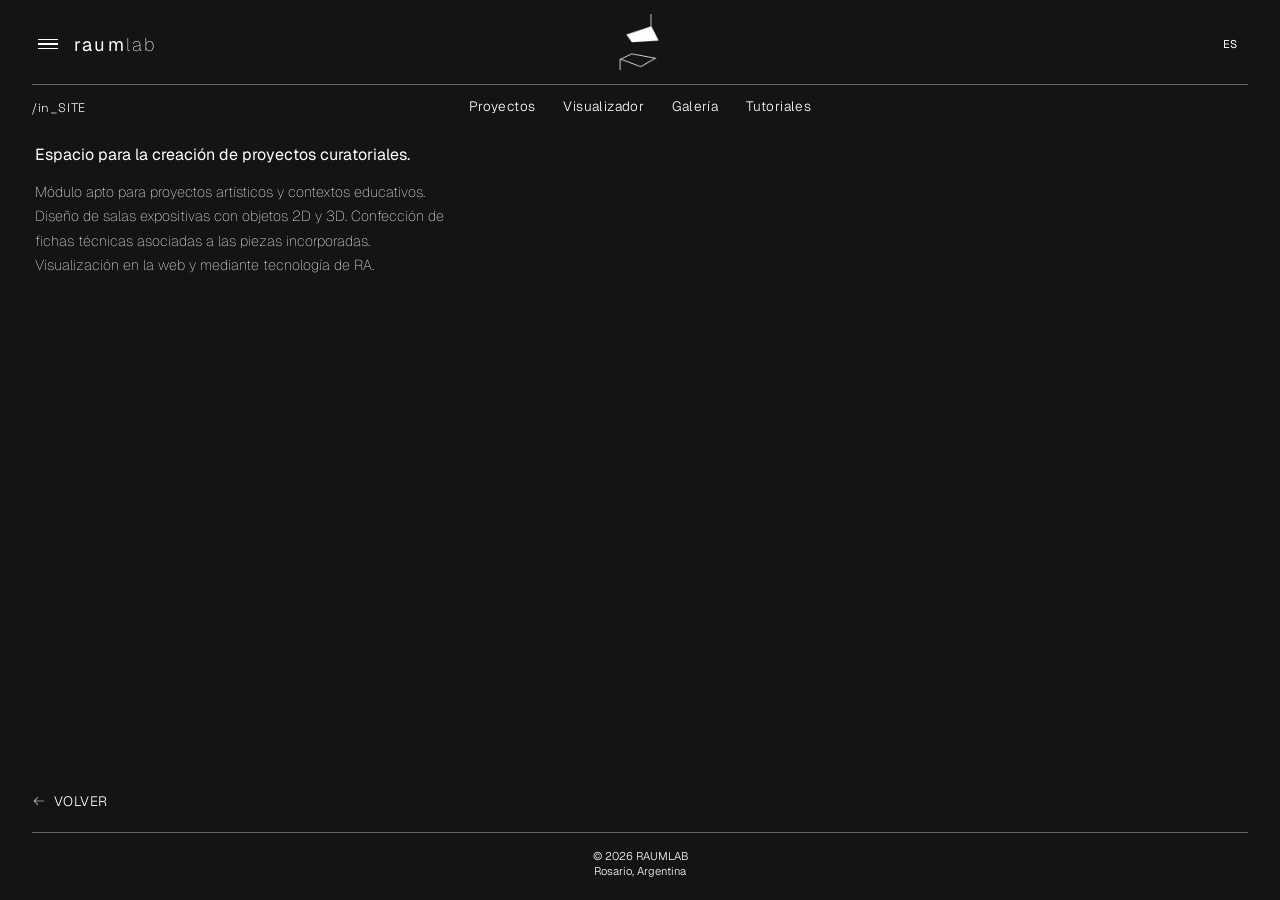
==== in_site/index.html @ bddf0087 "Logo en minúsculas, ícono centrado independiente del texto, y línea del menú lateral más fina - "rau" ====
<!DOCTYPE html>
<html lang="es">
<head>
    <meta charset="UTF-8">
    <meta name="viewport" content="width=device-width, initial-scale=1.0">
    <title>in_SITE — RaumLab</title>
    <meta name="description" content="Espacio para la creación de proyectos curatoriales: diseño de salas expositivas con objetos 2D y 3D, fichas técnicas de piezas y visualización web y en RA.">
    <link rel="canonical" href="https://raumlab.org/in_site/">
    <link rel="icon" type="image/png" href="../raumlab/favicon.png">

    <meta property="og:type" content="website">
    <meta property="og:site_name" content="RaumLab">
    <meta property="og:locale" content="es_AR">
    <meta property="og:url" content="https://raumlab.org/in_site/">
    <meta property="og:title" content="in_SITE — RaumLab">
    <meta property="og:description" content="Espacio para la creación de proyectos curatoriales: diseño de salas expositivas con objetos 2D y 3D, fichas técnicas de piezas y visualización web y en RA.">
    <meta property="og:image" content="https://raumlab.org/og-image.jpg">
    <meta property="og:image:width" content="1200">
    <meta property="og:image:height" content="630">

    <meta name="twitter:card" content="summary_large_image">
    <meta name="twitter:title" content="in_SITE — RaumLab">
    <meta name="twitter:description" content="Espacio para la creación de proyectos curatoriales: diseño de salas expositivas con objetos 2D y 3D, fichas técnicas de piezas y visualización web y en RA.">
    <meta name="twitter:image" content="https://raumlab.org/og-image.jpg">

    <script type="application/ld+json">
    {
      "@context": "https://schema.org",
      "@type": "BreadcrumbList",
      "itemListElement": [
        { "@type": "ListItem", "position": 1, "name": "RaumLab", "item": "https://raumlab.org/" },
        { "@type": "ListItem", "position": 2, "name": "in_SITE", "item": "https://raumlab.org/in_site/" }
      ]
    }
    </script>

    <link rel="preconnect" href="https://fonts.googleapis.com">
    <link rel="preconnect" href="https://fonts.gstatic.com" crossorigin>
    <link href="https://fonts.googleapis.com/css2?family=Geist:wght@100;300;400;500;700;800&family=Space+Grotesk:wght@300;400;500;700&display=swap" rel="stylesheet">
    <link rel="stylesheet" href="css/styles.css">
    <link rel="stylesheet" href="../raumlab/raumlab-chrome.css">
    <link rel="stylesheet" href="css/portada.css">
</head>
<body class="rc-body">

    <div class="rc-bg-layer" aria-hidden="true"></div>

    <div class="rc-header-stack">
        <header class="rc-topbar">
            <button class="rc-hamburger-btn" id="navToggle" type="button" aria-expanded="false" aria-controls="navPanel" aria-label="Abrir menú">
                <span class="rc-hamburger-icon" aria-hidden="true">
                    <span class="bar"></span>
                    <span class="bar"></span>
                    <span class="bar"></span>
                </span>
            </button>
            <a href="../raumlab/index.html" class="rc-topbar-logo">
                <span class="logo-raum">raum</span><span class="logo-lab">lab</span>
                </a>
                <a href="../raumlab/index.html" tabindex="-1" aria-hidden="true">
                <img src="../raumlab/favicontransparente.png" alt="" class="rc-topbar-logo-icon">
                </a>
            <button class="rc-lang-pill" type="button" title="Selector de idioma — próximamente EN / FR / PT">ES</button>
        </header>
        <div class="rc-header-rule"></div>
        <div class="rc-module-subheader">
            <p class="rc-breadcrumb">/in_SITE</p>
            <nav class="rc-subnav">
                <a href="editor.html">Proyectos</a>
                <a href="viewer.html">Visualizador</a>
                <a href="coleccion.html">Galería</a>
                <a href="instrucciones.html">Tutoriales</a>
            </nav>
        </div>
    </div>

    <div class="rc-nav-scrim" id="navScrim"></div>

    <nav class="rc-nav-panel" id="navPanel">
        <ul class="rc-nav-list rc-nav-modes">
            <li class="rc-nav-item"><a class="rc-nav-link" href="editor.html">Proyectos</a></li>
            <li class="rc-nav-item"><a class="rc-nav-link" href="viewer.html">Visualizador</a></li>
            <li class="rc-nav-item"><a class="rc-nav-link" href="coleccion.html">Galería</a></li>
            <li class="rc-nav-item"><a class="rc-nav-link" href="instrucciones.html">Tutoriales</a></li>
        </ul>
        <ul class="rc-nav-list">
            <li class="rc-nav-item has-sub open" id="recursosItem">
                <a class="rc-nav-link" href="../raumlab/index.html#recursos">Recursos</a>
                <ul class="rc-nav-sublist" id="recursosSub" style="max-height: 220px;">
                    <li><a href="../espacio_inm/index.html">espacio_INM</a></li>
                    <li><a href="index.html" class="active">in_SITE</a></li>
                    <li><a href="../mono_plano/index.html">trans_FORMA</a></li>
                </ul>
            </li>
            <li class="rc-nav-item"><a class="rc-nav-link" href="../raumlab/index.html#investigacion">Investigación</a></li>
            <li class="rc-nav-item"><a class="rc-nav-link" href="../raumlab/index.html#educacion">Educación</a></li>
            <li class="rc-nav-item"><a class="rc-nav-link" href="../raumlab/index.html#contacto">Contacto</a></li>
        </ul>
    </nav>

    <main class="rc-intro-screen">
        <p class="rc-intro-lede">Espacio para la creación de proyectos curatoriales.</p>
        <p class="rc-intro-detail">Módulo apto para proyectos artísticos y contextos educativos. Diseño de salas expositivas con objetos 2D y 3D. Confección de fichas técnicas asociadas a las piezas incorporadas. Visualización en la web y mediante tecnología de RA.</p>

        <a href="../raumlab/index.html" class="rc-back-link">
            <img src="../raumlab/flecha_derecha_ui.png" alt="" class="back-arrow-img">
            VOLVER
        </a>
    </main>

    <footer class="rc-footer">
        <div class="rc-footer-rule"></div>
        <p class="rc-footer-copyright">© 2026 RAUMLAB<br>Rosario, Argentina</p>
    </footer>

    <script src="../raumlab/raumlab-chrome.js"></script>
</body>
</html>
---- in_site/css/styles.css ----
/* ==========================================================================
   in_SITE - NÚCLEO GLOBAL Y VARIABLES DE IDENTIDAD
   ========================================================================== */

/* 1. Reseteo Arquitectónico Universal */
* {
    box-sizing: border-box;
    margin: 0;
    padding: 0;
}

/* 2. El ADN de Color de in_site (Variables Globales) */
:root {
    --color-oliva: #A5A58D;
    --color-oscuro: #4A4A40;
    --color-borde: #E5E5DB;
    --color-fondo-sala: #FAFAFA;
    --blanco-puro: #ffffff;
}

/* 3. Comportamiento Base del Lienzo */
html, body {
    width: 100%;
    height: 100%;
    background-color: var(--blanco-puro);
    color: var(--color-oscuro);
    font-family: 'Helvetica', Arial, sans-serif;
    
    /* Suavizado de fuentes para renderizado de alta fidelidad */
    -webkit-font-smoothing: antialiased;
    -moz-osx-font-smoothing: grayscale;
    text-rendering: optimizeLegibility;
}

/* 4. Neutralización de Enlaces e Hipervínculos */
a {
    color: inherit;
    text-decoration: none;
    transition: color 0.3s ease;
}

/* 5. Sanitización de Formularios (Chau estilos nativos de Windows/Mac) */
input, select, button, textarea {
    font-family: inherit;
    font-size: inherit;
    color: inherit;
    background: transparent;
    border: none;
    outline: none;
}

/* Evitamos distorsiones en elementos gráficos nativos */
img, svg {
    display: inline-block;
    vertical-align: middle;
}

/* Utilidad global para ocultar/mostrar por JS */
.hidden {
    display: none !important;
}

/* Texto solo para lectores de pantalla (botones que quedan solo con ícono) */
.visually-hidden {
    position: absolute;
    width: 1px;
    height: 1px;
    padding: 0;
    margin: -1px;
    overflow: hidden;
    clip: rect(0, 0, 0, 0);
    white-space: nowrap;
    border: 0;
}
---- raumlab/raumlab-chrome.css ----
/* ==========================================================================
   RAUMLAB-CHROME — header, panel de navegación y footer compartidos por
   TODOS los módulos de RaumLab (in_SITE, trans_FORMA, espacio_INM).

   ÚNICO archivo real — no hay una copia por módulo. Antes cada módulo tenía
   su propia copia de este archivo ("sin build step, no hay forma de
   compartir un solo archivo real" fue la decisión original), y terminaron
   desincronizándose sin que nadie lo notara hasta compararlos lado a lado:
   font-weight/color faltante en el body de dos de los tres (letra más
   fina/gruesa entre módulos), el mecanismo de "Volver al Inicio" de
   in_SITE quedado atrás. Vive acá (en raumlab/, el ancestro común de los
   tres) precisamente para que eso deje de poder pasar — no hace falta build
   step para que tres carpetas hermanas referencien un mismo archivo por
   ruta relativa, que es todo lo que esto necesitaba en realidad.

   Si algo necesita ser distinto en un módulo puntual, ese módulo lo
   sobreescribe en SU PROPIO CSS (cargado después de este) — no se vuelve a
   bifurcar este archivo.
   ========================================================================== */

:root {
    --bg-navy: #141414;
    --surface-border: rgba(255, 255, 255, 0.09);
    --border-fine: rgba(242, 239, 233, 0.3);
    --text-color: #ffffff;
    --font-geist: 'Geist', -apple-system, BlinkMacSystemFont, sans-serif;
    --font-space: 'Space Grotesk', sans-serif;
    --header-h: 118px;
    --footer-h: 72px;
}

html {
    background-color: var(--bg-navy);
}

body.rc-body {
    color: var(--text-color);
    font-family: var(--font-geist);
    font-weight: 300;
    min-height: 100vh;
    background-color: var(--bg-navy);
    position: relative;
}

/* CAPA DE FONDO — antes tenía fondo.jpg (16MB); gris oscuro liso, mismo
   color que usa raumlab/style.css para el hub. */
.rc-bg-layer {
    position: fixed;
    inset: 0;
    z-index: 0;
    background-color: var(--bg-navy);
}

/* CONTENEDOR FIJO (BARRA SUPERIOR) */
.rc-header-stack {
    position: fixed;
    top: 0;
    left: 0;
    right: 0;
    z-index: 300;
}

/* position:relative como referencia para el ícono centrado (position:
   absolute, independiente del flujo flex de hamburguesa/texto/idioma). */
.rc-topbar {
    position: relative;
    display: flex;
    align-items: center;
    padding: 14px 32px 10px;
    /* El ícono (56px, centrado con position:absolute) necesita más alto
       del que le da el contenido de la fila (hamburguesa/texto/idioma,
       ~23px) — min-height asegura que entre completo sin sobresalir. */
    min-height: 84px;
}

.rc-hamburger-btn {
    background: none;
    border: none;
    cursor: pointer;
    padding: 6px;
    line-height: 1;
}

.rc-hamburger-icon {
    display: flex;
    flex-direction: column;
    gap: 3px;
}

.rc-hamburger-icon .bar {
    display: block;
    width: 20px;
    height: 1.5px;
    background: var(--text-color);
}

.rc-topbar-logo {
    margin-left: 10px;
    font-family: var(--font-geist);
    font-size: 1.15rem;
    letter-spacing: 0.12em;
    text-decoration: none;
    color: var(--text-color);
}

.rc-topbar-logo .logo-raum { font-weight: 400; }
.rc-topbar-logo .logo-lab { font-weight: 100; }

/* Ícono centrado en la barra, independiente de hamburguesa/texto/idioma —
   por eso position:absolute en vez de vivir en el flujo flex. */
.rc-topbar-logo-icon {
    position: absolute;
    left: 50%;
    top: 50%;
    transform: translate(-50%, -50%);
    height: 56px;
    width: auto;
    display: block;
}

/* Empuja el selector de idioma al extremo derecho — hamburguesa y texto
   quedan juntos a la izquierda, sin depender de justify-content:
   space-between (que los separaría según el ancho de cada uno). */
.rc-lang-pill {
    margin-left: auto;
}

.rc-header-rule {
    height: 0.5px;
    margin: 0 32px;
    /* Semiopaca en vez de blanco sólido: en celular, un 0.5px 100% opaco
       puede redondear a un píxel entero según la densidad de pantalla y
       leerse mucho más grueso que en escritorio — bajar la opacidad
       mantiene la línea fina sin depender de esa rendericación. */
    background: rgba(255, 255, 255, 0.35);
}

.rc-lang-pill {
    font-family: var(--font-geist);
    font-size: 0.7rem;
    letter-spacing: 0.06em;
    color: var(--text-color);
    background: transparent;
    border: none;
    padding: 5px 10px;
    cursor: default;
}

/* PANEL DE NAVEGACIÓN (toggle) */
.rc-nav-panel {
    position: fixed;
    top: 0;
    left: 0;
    bottom: 0;
    width: 320px;
    z-index: 250;
    background: rgba(10, 10, 10, 0.92);
    backdrop-filter: blur(10px);
    padding: calc(var(--header-h) + 30px) 32px 40px;
    transform: translateX(-100%);
    transition: transform 0.3s ease;
    overflow-y: auto;
}

.rc-nav-panel.open {
    transform: translateX(0);
}

.rc-nav-list {
    list-style: none;
    font-family: var(--font-space);
    display: flex;
    flex-direction: column;
    gap: 22px;
    margin: 0;
    padding: 0;
}

.rc-nav-link {
    display: inline-block;
    background: none;
    border: none;
    color: var(--text-color);
    font-size: 0.95rem;
    font-weight: 400;
    letter-spacing: 0.05em;
    text-decoration: none;
    cursor: pointer;
    padding: 0;
    font-family: inherit;
}

.rc-nav-link:hover,
.rc-nav-link:focus-visible { font-weight: 700; }

.rc-nav-link.active {
    font-weight: 700;
    color: #ffffff;
}

.rc-nav-link[aria-disabled="true"] {
    cursor: default;
    opacity: 0.45;
}
.rc-nav-link[aria-disabled="true"]:hover { font-weight: 400; }

.rc-nav-sublist {
    list-style: none;
    max-height: 0;
    overflow: hidden;
    transition: max-height 0.25s ease;
    padding-left: 16px;
    display: flex;
    flex-direction: column;
    gap: 12px;
}

/* El espacio antes del primer ítem va en el hijo, no en el propio <ul>:
   con box-sizing:border-box, un padding/margin puesto directo en el
   elemento que se colapsa (max-height:0) no se recorta — el padding
   empuja el alto mínimo del propio elemento por encima de max-height, y
   el margin (probado antes) queda afuera de lo que overflow:hidden
   recorta. Puesto en el <li>, en cambio, sí queda contenido dentro del
   área que el <ul> recorta al colapsar. Mismo fix que raumlab/style.css. */
.rc-nav-sublist li:first-child {
    margin-top: 12px;
}

.rc-nav-item.has-sub.open .rc-nav-sublist {
    max-height: 220px;
}

.rc-nav-sublist a {
    color: var(--text-color);
    text-decoration: none;
    font-size: 0.85rem;
    font-weight: 300;
    letter-spacing: 0.03em;
}

.rc-nav-sublist a:hover,
.rc-nav-sublist a:focus-visible { font-weight: 700; }

.rc-nav-sublist a.active {
    font-weight: 700;
    color: #ffffff;
}

.rc-nav-scrim {
    position: fixed;
    inset: 0;
    z-index: 240;
    background: rgba(0, 0, 0, 0.35);
    backdrop-filter: blur(4px);
    opacity: 0;
    pointer-events: none;
    transition: opacity 0.3s ease;
}

.rc-nav-scrim.open {
    opacity: 1;
    pointer-events: auto;
}

/* CONTENIDO PRINCIPAL — solo lo usan las páginas de in_SITE que scrollean
   normalmente (portada, sin layout fijo de 3 columnas). trans_FORMA y
   espacio_INM no lo necesitan (su contenido va directo en #app-main). */
.rc-main {
    position: relative;
    z-index: 2;
    max-width: 1180px;
    margin: 0 auto;
    padding: calc(var(--header-h) + 40px) 32px calc(var(--footer-h) + 40px);
}

/* PANTALLA DE INTRODUCCIÓN — texto de presentación del módulo, mismo en
   los tres (in_SITE, trans_FORMA, espacio_INM), tal cual aparece en su card
   de la landing: lede (regular) + detalle (fino), misma distinción de peso
   que .card-lede/.card-detail en raumlab/style.css. Vive acá porque la
   comparten los tres, no solo in_SITE (que antes la tenía en su propio
   portada.css, fusionada en un solo párrafo de un solo peso).

   .rc-intro-screen es el contenedor de esta pantalla en in_SITE — a
   propósito NO usa .rc-main (que tiene max-width:1180px + margin:0 auto,
   o sea se centra en pantallas anchas): acá el margen izquierdo tiene que
   medirse desde el borde real de la ventana, igual que en espacio_INM y
   trans_FORMA (que no tienen ningún centrado), no desde una caja centrada. */
.rc-intro-screen {
    position: relative;
    z-index: 2;
    padding: calc(var(--header-h) + 24px) 32px calc(var(--footer-h) + 40px) 35px;
}

.rc-intro-lede {
    max-width: 420px;
    font-family: var(--font-geist);
    font-size: 1rem;
    font-weight: 400;
    line-height: 1.6;
    color: var(--text-color);
    margin: 0 0 12px;
}

.rc-intro-detail {
    max-width: 420px;
    font-family: var(--font-geist);
    font-size: 0.9rem;
    font-weight: 100;
    line-height: 1.7;
    color: var(--text-color);
    margin: 0;
}

/* MIGA DE PAN + SUBNAV DEL MÓDULO — variante "suelta", para dentro de
   .rc-main (scrollea con la página). La variante fija para layouts de 3
   columnas es .rc-module-subheader más abajo, que sobreescribe estas mismas
   clases anidándolas. */
.rc-breadcrumb {
    font-family: var(--font-space);
    font-size: 0.78rem;
    font-weight: 300;
    letter-spacing: 0.05em;
    color: var(--text-color);
    margin-bottom: 18px;
}

.rc-subnav {
    display: flex;
    flex-wrap: wrap;
    gap: 32px;
    margin-bottom: 48px;
    padding-bottom: 14px;
    border-bottom: 1px solid var(--surface-border);
}

/* a: navegación real entre páginas (in_SITE). button: cambio de modo
   dentro de una sola página (trans_FORMA, espacio_INM). */
.rc-subnav a,
.rc-subnav button {
    font-family: var(--font-geist);
    font-size: 0.85rem;
    font-weight: 300;
    letter-spacing: 0.03em;
    color: var(--text-color);
    text-decoration: none;
    background: none;
    border: none;
    padding-bottom: 14px;
    margin: 0 0 -15px;
    white-space: nowrap;
    cursor: pointer;
    border-bottom: 2px solid transparent;
    transition: font-weight 0.2s ease, border-color 0.2s ease;
}

.rc-subnav a:hover,
.rc-subnav button:not(:disabled):hover {
    font-weight: 500;
}

.rc-subnav a.active,
.rc-subnav button.active {
    border-bottom-color: var(--text-color);
    font-weight: 500;
}

.rc-subnav button:disabled {
    cursor: default;
    opacity: 0.4;
}

/* Variante compacta del breadcrumb+subnav para páginas con layout fijo de
   3 columnas (editor, visualizador, colección, trans_FORMA, espacio_INM) —
   va dentro del header fijo en vez de scrollear con el contenido. Grid de
   3 columnas simétricas para que el subnav quede centrado en la página,
   con el breadcrumb pegado a la izquierda sin correrlo. */
.rc-module-subheader {
    display: grid;
    grid-template-columns: 1fr auto 1fr;
    align-items: center;
    padding: 12px 32px 14px;
}

.rc-module-subheader .rc-breadcrumb {
    grid-column: 1;
    justify-self: start;
    margin-bottom: 0;
}

.rc-module-subheader .rc-subnav {
    grid-column: 2;
    justify-self: center;
    margin-bottom: 0;
    padding-bottom: 0;
    border-bottom: none;
    gap: 28px;
    flex-wrap: nowrap;
}

.rc-module-subheader .rc-subnav a,
.rc-module-subheader .rc-subnav button {
    padding-bottom: 2px;
    margin: 0;
    white-space: nowrap;
}

/* ENLACE DE RETORNO AL HUB — fijo, siempre visible sobre cualquier
   pantalla del módulo (no vive dentro del contenido que se reemplaza),
   igual posición exacta en TODOS los módulos de RaumLab. */
.rc-back-link {
    position: fixed;
    left: 32px;
    bottom: calc(var(--footer-h) + 18px);
    z-index: 260;
    display: inline-flex;
    align-items: center;
    gap: 8px;
    background: none;
    border: none;
    padding: 0;
    color: var(--text-color);
    text-decoration: none;
    cursor: pointer;
    font-family: var(--font-geist);
    font-weight: 300;
    font-size: 0.85rem;
    letter-spacing: 0.03em;
}

.rc-back-link .back-arrow-img {
    display: block;
    width: 14px;
    height: 14px;
    transform: rotate(-90deg);
    transition: transform 0.15s ease;
}

.rc-back-link:hover,
.rc-back-link:focus-visible {
    font-weight: 700;
}
.rc-back-link:hover .back-arrow-img {
    transform: rotate(-90deg) scale(1.2);
}

/* FOOTER — fijo al borde inferior real de la ventana. Sin scroll de página
   en ningún módulo (ver la regla propia de cada uno), así que esto es
   literalmente siempre lo último visible, en el mismo lugar. */
.rc-footer {
    position: fixed;
    left: 0;
    right: 0;
    bottom: 0;
    z-index: 300;
    padding: 0 0 20px;
    text-align: center;
}

.rc-footer-rule {
    height: 0.5px;
    margin: 0 32px 16px;
    background: rgba(255, 255, 255, 0.35);
}

.rc-footer-copyright {
    margin: 0;
    font-size: 0.7rem;
    color: var(--text-color);
    font-family: var(--font-geist);
    line-height: 1.4;
}

/* Enlaces de modo del módulo dentro del panel de navegación — solo existen
   para celular, donde reemplazan a la fila fija .rc-module-subheader (no
   entra en un ancho angosto). En escritorio esos mismos enlaces ya están
   en el header. */
.rc-nav-modes {
    display: none;
}

@media (max-width: 768px) {
    :root {
        --header-h: 110px;
        --footer-h: 46px;
        --mobile-bottom-reserve: calc(var(--footer-h) + 50px);
    }

    /* Header/footer son transparentes por diseño en escritorio (el
       contenido nunca llega hasta ahí). En celular el contenido SÍ
       scrollea por debajo de ambos — vidrio esmerilado (mismo tinte que
       --bg-navy, con transparencia + blur) en vez de opaco liso: separa
       el contenido sin perder la sensación de capa flotante. rgba(20,20,20)
       son los componentes de --bg-navy (#141414). */
    .rc-header-stack {
        background-color: rgba(20, 20, 20, 0.82);
        backdrop-filter: blur(14px);
        -webkit-backdrop-filter: blur(14px);
    }

    .rc-footer {
        background-color: rgba(20, 20, 20, 0.82);
        backdrop-filter: blur(14px);
        -webkit-backdrop-filter: blur(14px);
        padding: 0 0 10px;
    }

    .rc-footer-rule {
        margin: 0 32px 8px;
    }

    .rc-footer-copyright {
        font-size: 0.6rem;
    }

    /* En celular no entra el grid de 3 columnas de escritorio (breadcrumb +
       subnav + espaciador) — pasa a ser una fila de pestañas horizontal,
       centrada, en el mismo lugar (bajo el header fijo) en vez de existir
       solo adentro del panel hamburguesa. El breadcrumb se oculta porque
       compite por el mismo ancho angosto y la identidad del módulo ya es
       implícita en pantalla. */
    .rc-module-subheader {
        display: block;
        padding: 0;
    }

    .rc-module-subheader .rc-breadcrumb {
        display: none;
    }

    .rc-module-subheader .rc-subnav {
        display: flex;
        flex-wrap: nowrap;
        justify-content: center;
        overflow-x: auto;
        -webkit-overflow-scrolling: touch;
        scrollbar-width: none;
        gap: 20px;
        margin: 0;
        padding: 10px 20px 12px;
        border-bottom: 1px solid var(--surface-border);
    }

    .rc-module-subheader .rc-subnav::-webkit-scrollbar {
        display: none;
    }

    /* La lista de modos duplicada dentro del panel hamburguesa ya no hace
       falta: los mismos modos ahora viven en la fila de pestañas de arriba
       (.rc-module-subheader), fija y siempre visible. Dejarla también acá
       era redundante y confuso — el panel hamburguesa en celular queda
       solo para Recursos/Investigación/Educación/etc. */
    .rc-nav-modes {
        display: none;
    }

    .rc-main { padding: calc(var(--header-h) + 24px) 20px var(--mobile-bottom-reserve); }
    .rc-intro-screen { padding: calc(var(--header-h) + 20px) 20px var(--mobile-bottom-reserve) 35px; }
    .rc-nav-panel { width: 100%; }
    .rc-back-link { left: 20px; }
}
---- in_site/css/portada.css ----
/* Estilos específicos de la portada de in_SITE (index.html).
   .rc-intro (el párrafo de presentación) se mudó a raumlab-chrome.css: ahora
   la comparten también trans_FORMA y espacio_INM, no es exclusiva de acá. */
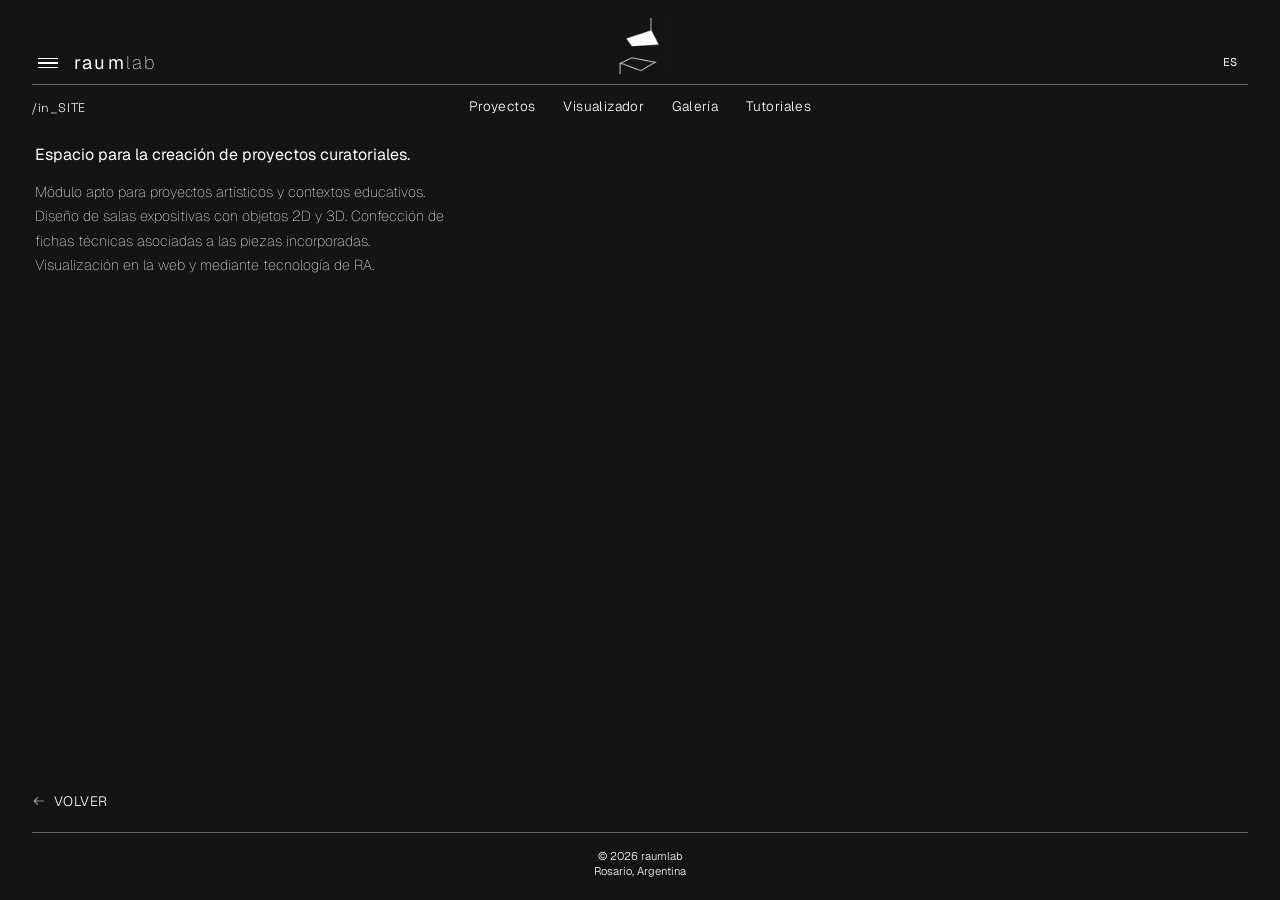
==== commit 639a430f: "Footer en minúsculas, y RA+pantalla completa fusionados en espacio_INM - Footer "© 2026 RAUMLAB" -> " ====
--- a/in_site/index.html
+++ b/in_site/index.html
@@ -110,7 +110,7 @@
 
     <footer class="rc-footer">
         <div class="rc-footer-rule"></div>
-        <p class="rc-footer-copyright">© 2026 RAUMLAB<br>Rosario, Argentina</p>
+        <p class="rc-footer-copyright">© 2026 raumlab<br>Rosario, Argentina</p>
     </footer>
 
     <script src="../raumlab/raumlab-chrome.js"></script>
--- a/raumlab/raumlab-chrome.css
+++ b/raumlab/raumlab-chrome.css
@@ -65,7 +65,7 @@
 .rc-topbar {
     position: relative;
     display: flex;
-    align-items: center;
+    align-items: flex-end;
     padding: 14px 32px 10px;
     /* El ícono (56px, centrado con position:absolute) necesita más alto
        del que le da el contenido de la fila (hamburguesa/texto/idioma,
@@ -106,13 +106,16 @@
 .rc-topbar-logo .logo-raum { font-weight: 400; }
 .rc-topbar-logo .logo-lab { font-weight: 100; }
 
-/* Ícono centrado en la barra, independiente de hamburguesa/texto/idioma —
-   por eso position:absolute en vez de vivir en el flujo flex. */
+/* Ícono centrado horizontalmente en la barra (independiente de
+   hamburguesa/texto/idioma, por eso position:absolute), alineado por abajo
+   con esos tres — mismo bottom que el padding-bottom de .rc-topbar, para
+   que su borde inferior coincida con el de ellos en vez de quedar
+   centrado. */
 .rc-topbar-logo-icon {
     position: absolute;
     left: 50%;
-    top: 50%;
-    transform: translate(-50%, -50%);
+    bottom: 10px;
+    transform: translateX(-50%);
     height: 56px;
     width: auto;
     display: block;
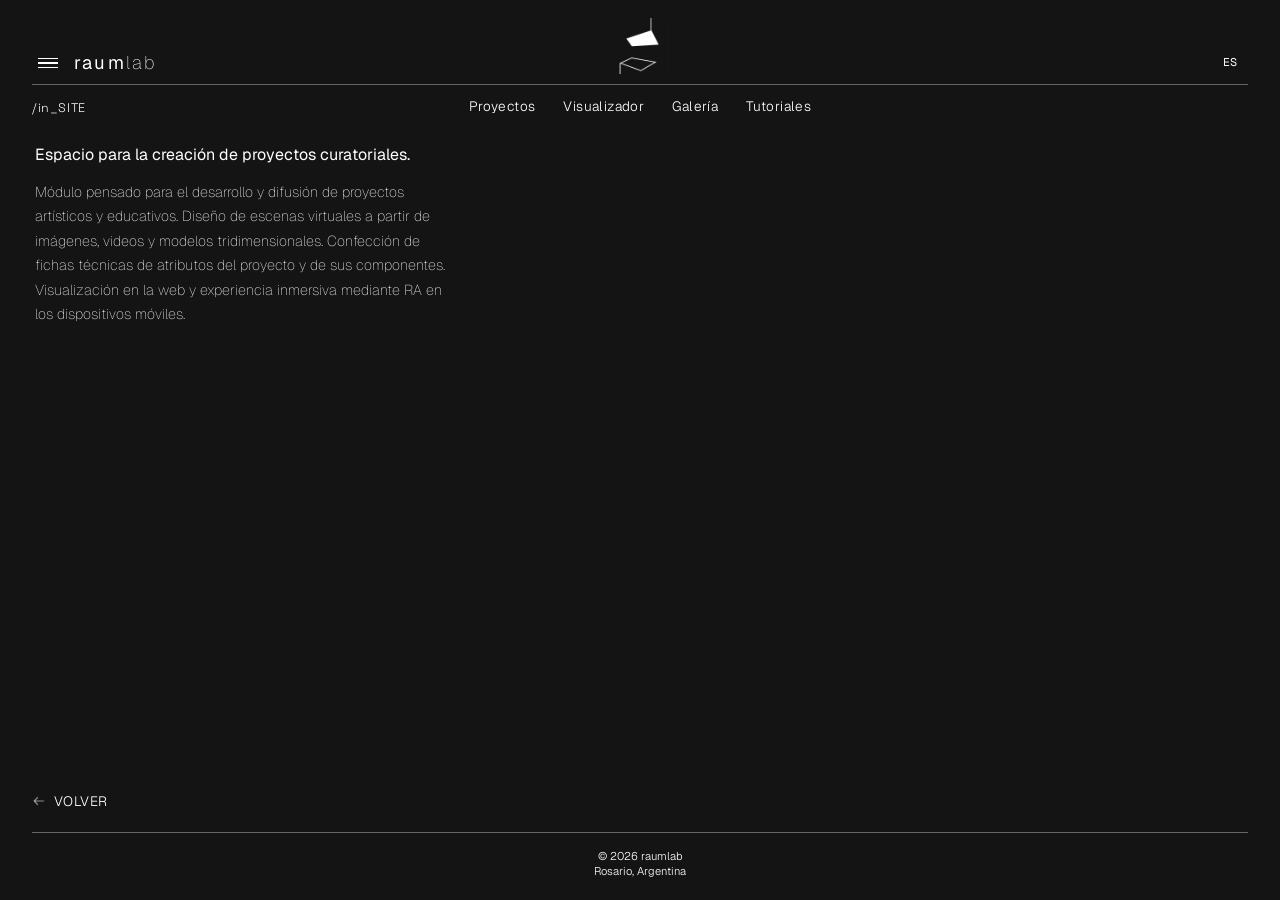
==== commit ba8760e8: "Agrega sección Educación/Soporte, vista Contacto y corrige espaciado mobile - Nuevos textos de RaumL" ====
--- a/in_site/index.html
+++ b/in_site/index.html
@@ -90,6 +90,7 @@
                     <li><a href="../espacio_inm/index.html">espacio_INM</a></li>
                     <li><a href="index.html" class="active">in_SITE</a></li>
                     <li><a href="../mono_plano/index.html">trans_FORMA</a></li>
+                    <li><span aria-disabled="true" aria-label="estereo_GRAF — todavía no disponible">estereo_GRAF</span></li>
                 </ul>
             </li>
             <li class="rc-nav-item"><a class="rc-nav-link" href="../raumlab/index.html#investigacion">Investigación</a></li>
@@ -100,7 +101,7 @@
 
     <main class="rc-intro-screen">
         <p class="rc-intro-lede">Espacio para la creación de proyectos curatoriales.</p>
-        <p class="rc-intro-detail">Módulo apto para proyectos artísticos y contextos educativos. Diseño de salas expositivas con objetos 2D y 3D. Confección de fichas técnicas asociadas a las piezas incorporadas. Visualización en la web y mediante tecnología de RA.</p>
+        <p class="rc-intro-detail">Módulo pensado para el desarrollo y difusión de proyectos artísticos y educativos. Diseño de escenas virtuales a partir de imágenes, videos y modelos tridimensionales. Confección de fichas técnicas de atributos del proyecto y de sus componentes. Visualización en la web y experiencia inmersiva mediante RA en los dispositivos móviles.</p>
 
         <a href="../raumlab/index.html" class="rc-back-link">
             <img src="../raumlab/flecha_derecha_ui.png" alt="" class="back-arrow-img">
--- a/raumlab/raumlab-chrome.css
+++ b/raumlab/raumlab-chrome.css
@@ -249,6 +249,15 @@
     color: #ffffff;
 }
 
+/* estereo_GRAF en el submenú de Recursos — mismo criterio que
+   raumlab/style.css (.nav-sublist span[aria-disabled="true"]), acá
+   porque el resto de los módulos comparte este chrome en vez del suyo
+   propio. */
+.rc-nav-sublist span[aria-disabled="true"] {
+    opacity: 0.45;
+    cursor: default;
+}
+
 .rc-nav-scrim {
     position: fixed;
     inset: 0;
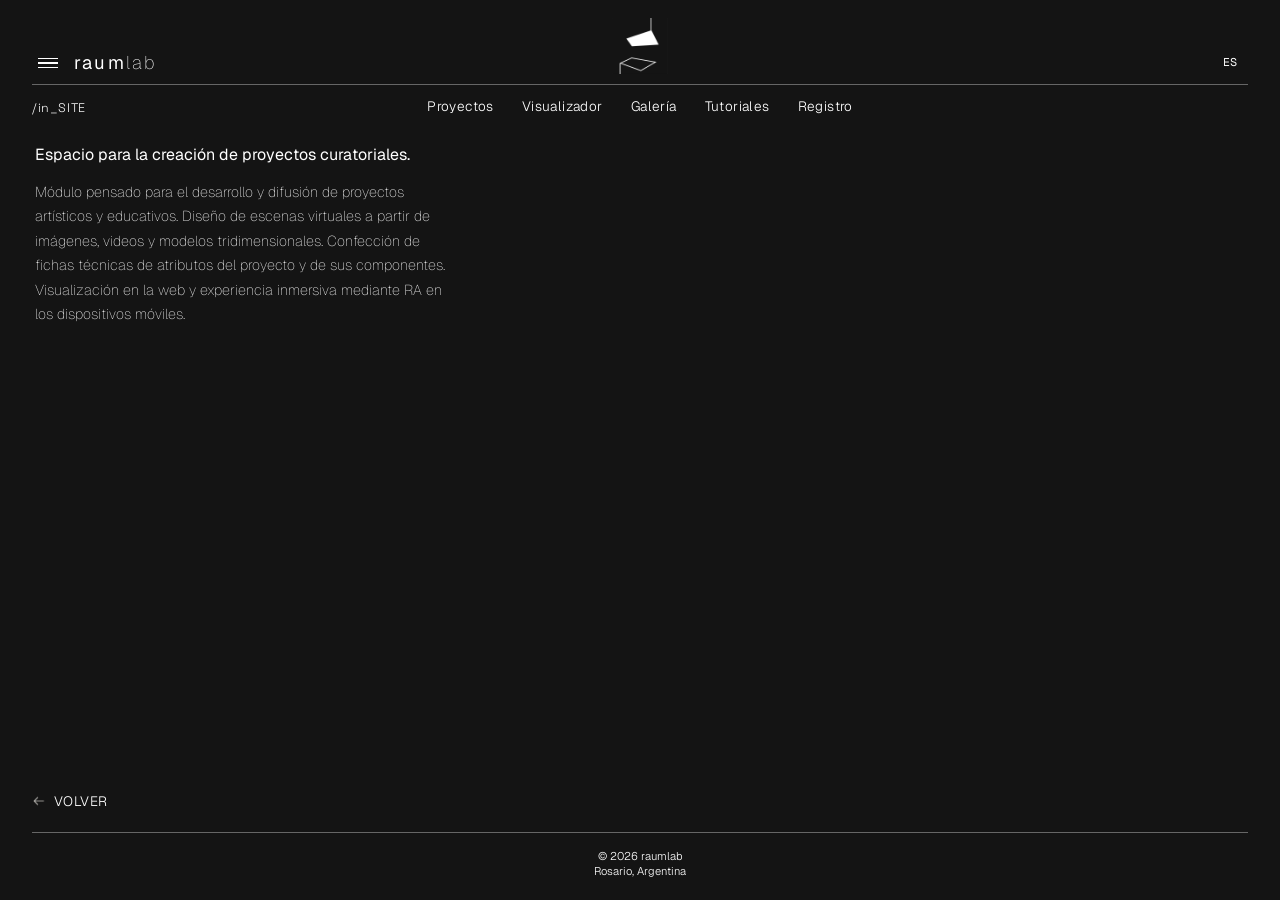
==== commit 7803a5ef: "in_SITE: agrega pestaña Registro (documentación exportable de proyectos) Nueva pestaña "Registro" pa" ====
--- a/in_site/index.html
+++ b/in_site/index.html
@@ -70,6 +70,7 @@
                 <a href="viewer.html">Visualizador</a>
                 <a href="coleccion.html">Galería</a>
                 <a href="instrucciones.html">Tutoriales</a>
+                <a href="registro.html">Registro</a>
             </nav>
         </div>
     </div>
@@ -82,6 +83,7 @@
             <li class="rc-nav-item"><a class="rc-nav-link" href="viewer.html">Visualizador</a></li>
             <li class="rc-nav-item"><a class="rc-nav-link" href="coleccion.html">Galería</a></li>
             <li class="rc-nav-item"><a class="rc-nav-link" href="instrucciones.html">Tutoriales</a></li>
+            <li class="rc-nav-item"><a class="rc-nav-link" href="registro.html">Registro</a></li>
         </ul>
         <ul class="rc-nav-list">
             <li class="rc-nav-item has-sub open" id="recursosItem">
@@ -115,5 +117,6 @@
     </footer>
 
     <script src="../raumlab/raumlab-chrome.js"></script>
+
 </body>
 </html>
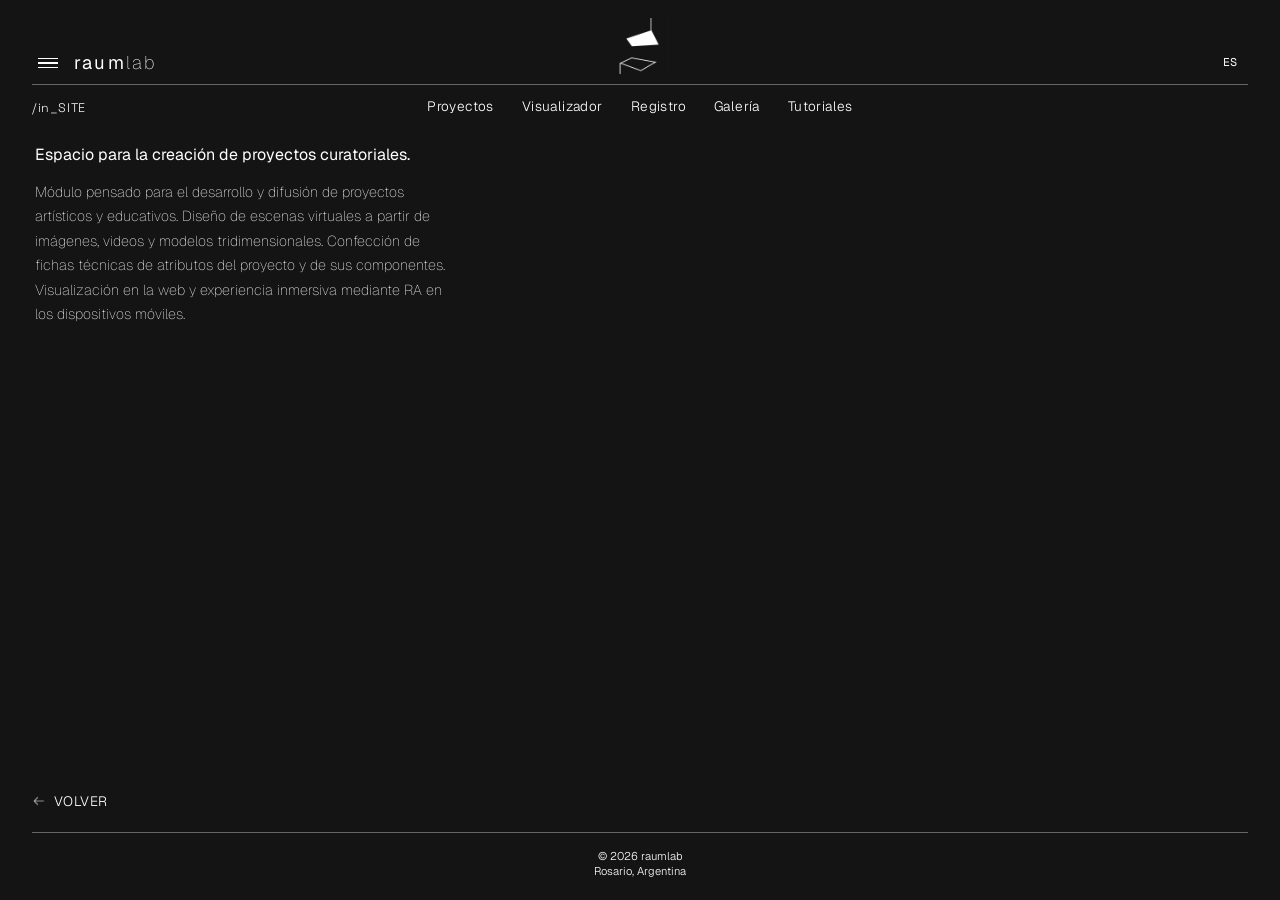
==== commit a670bd9b: "in_SITE: archivo .rml, corrige carga de escenas en celular, y agrega panorama 360 - Formato .rml (GL" ====
--- a/in_site/index.html
+++ b/in_site/index.html
@@ -68,9 +68,9 @@
             <nav class="rc-subnav">
                 <a href="editor.html">Proyectos</a>
                 <a href="viewer.html">Visualizador</a>
+                <a href="registro.html">Registro</a>
                 <a href="coleccion.html">Galería</a>
                 <a href="instrucciones.html">Tutoriales</a>
-                <a href="registro.html">Registro</a>
             </nav>
         </div>
     </div>
@@ -81,9 +81,9 @@
         <ul class="rc-nav-list rc-nav-modes">
             <li class="rc-nav-item"><a class="rc-nav-link" href="editor.html">Proyectos</a></li>
             <li class="rc-nav-item"><a class="rc-nav-link" href="viewer.html">Visualizador</a></li>
+            <li class="rc-nav-item"><a class="rc-nav-link" href="registro.html">Registro</a></li>
             <li class="rc-nav-item"><a class="rc-nav-link" href="coleccion.html">Galería</a></li>
             <li class="rc-nav-item"><a class="rc-nav-link" href="instrucciones.html">Tutoriales</a></li>
-            <li class="rc-nav-item"><a class="rc-nav-link" href="registro.html">Registro</a></li>
         </ul>
         <ul class="rc-nav-list">
             <li class="rc-nav-item has-sub open" id="recursosItem">
--- a/in_site/css/styles.css
+++ b/in_site/css/styles.css
@@ -49,6 +49,14 @@
     outline: none;
 }
 
+/* Resaltado táctil azul de WebKit/Chrome mobile al tocar un botón/enlace —
+   independiente de outline:none (WebKit lo maneja aparte) y visible en
+   cualquier <button>/<a> del sitio en celular, rompiendo la paleta
+   monocromática. */
+button, a {
+    -webkit-tap-highlight-color: transparent;
+}
+
 /* Evitamos distorsiones en elementos gráficos nativos */
 img, svg {
     display: inline-block;
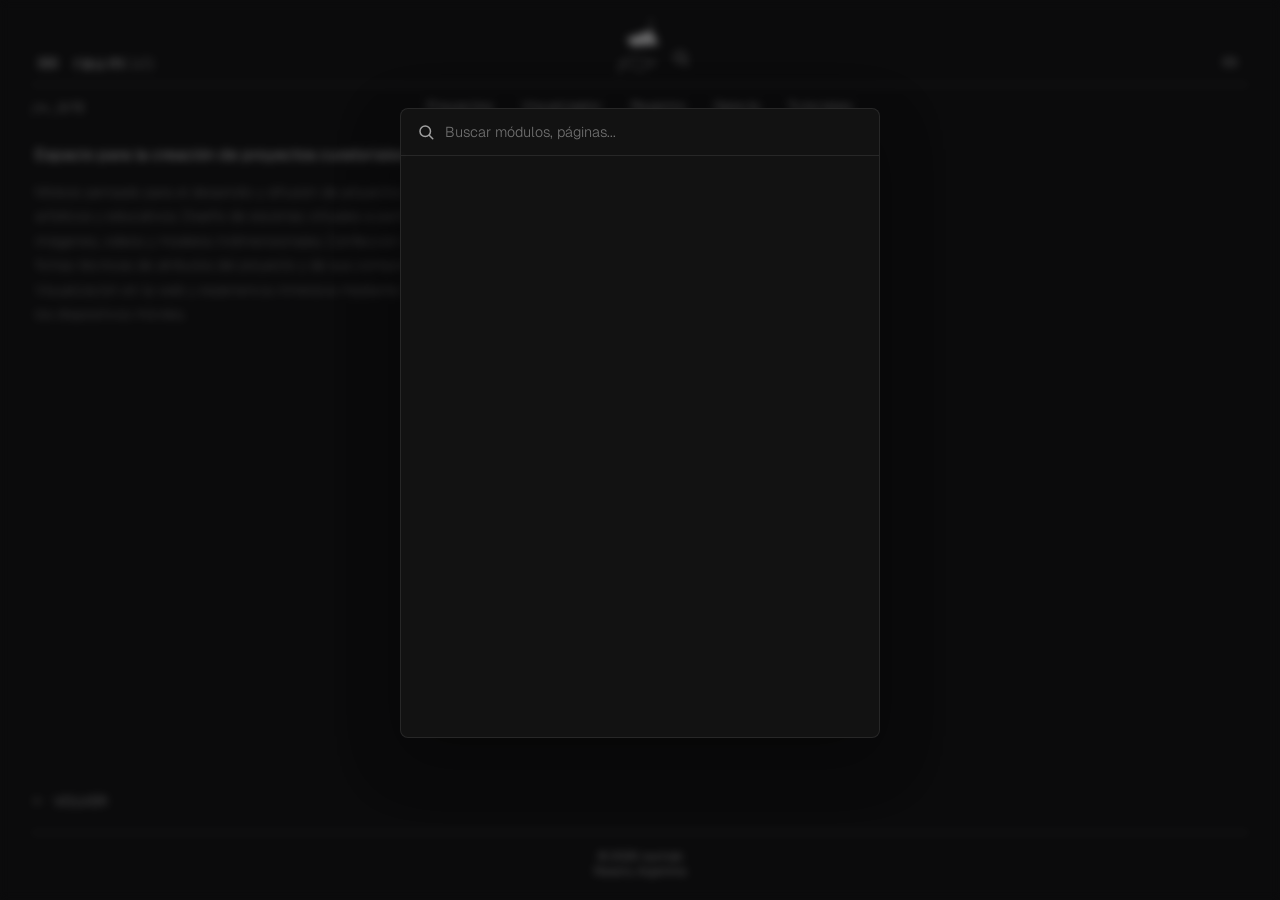
==== commit 3bebe48b: "Buscador global (command palette) compartido por todas las páginas Sitio con muchos módulos y seccio" ====
--- a/in_site/index.html
+++ b/in_site/index.html
@@ -39,6 +39,7 @@
     <link href="https://fonts.googleapis.com/css2?family=Geist:wght@100;300;400;500;700;800&family=Space+Grotesk:wght@300;400;500;700&display=swap" rel="stylesheet">
     <link rel="stylesheet" href="css/styles.css">
     <link rel="stylesheet" href="../raumlab/raumlab-chrome.css">
+    <link rel="stylesheet" href="../raumlab/raumlab-search.css">
     <link rel="stylesheet" href="css/portada.css">
 </head>
 <body class="rc-body">
@@ -117,6 +118,7 @@
     </footer>
 
     <script src="../raumlab/raumlab-chrome.js"></script>
+    <script src="../raumlab/raumlab-search.js"></script>
 
 </body>
 </html>
--- a/in_site/css/styles.css
+++ b/in_site/css/styles.css
@@ -11,9 +11,7 @@
 
 /* 2. El ADN de Color de in_site (Variables Globales) */
 :root {
-    --color-oliva: #A5A58D;
     --color-oscuro: #4A4A40;
-    --color-borde: #E5E5DB;
     --color-fondo-sala: #FAFAFA;
     --blanco-puro: #ffffff;
 }
--- a/raumlab/raumlab-search.css
+++ b/raumlab/raumlab-search.css
@@ -0,0 +1,137 @@
+/* ==========================================================================
+   raumlab-search.css — buscador global (command palette), inyectado por
+   raumlab-search.js en las 9 páginas del sitio. Solo usa variables que
+   existen igual en las dos "familias" de CSS del sitio (style.css del hub,
+   raumlab-chrome.css de los 3 módulos): --bg-navy, --surface-border,
+   --text-color, --font-geist.
+   ========================================================================== */
+
+.rc-search-toggle {
+    display: inline-flex;
+    align-items: center;
+    justify-content: center;
+    width: 32px;
+    height: 32px;
+    padding: 0;
+    /* .lang-pill/.rc-lang-pill traen margin-left:auto para quedar pegados
+       al borde derecho de la barra — este botón se inserta ANTES en el DOM
+       (insertAdjacentElement('beforebegin', ...) en raumlab-search.js), así
+       que necesita su propio margin-left:auto para no quedar empujado
+       contra el logo en el otro extremo. */
+    margin-left: auto;
+    margin-right: 8px;
+    background: none;
+    border: none;
+    border-radius: 4px;
+    color: var(--text-color);
+    opacity: 0.8;
+    cursor: pointer;
+    transition: opacity 0.2s ease, background-color 0.2s ease;
+}
+.rc-search-toggle:hover {
+    opacity: 1;
+    background-color: rgba(255, 255, 255, 0.08);
+}
+
+.rc-search-overlay {
+    position: fixed;
+    inset: 0;
+    z-index: 600;
+    display: flex;
+    justify-content: center;
+    padding: 12vh 24px 24px;
+    background: rgba(6, 6, 8, 0.6);
+    backdrop-filter: blur(4px);
+    -webkit-backdrop-filter: blur(4px);
+}
+
+.rc-search-box {
+    width: 100%;
+    max-width: 480px;
+    max-height: 70vh;
+    display: flex;
+    flex-direction: column;
+    background: rgba(20, 20, 20, 0.95);
+    backdrop-filter: blur(16px);
+    -webkit-backdrop-filter: blur(16px);
+    border: 1px solid var(--surface-border);
+    border-radius: 8px;
+    box-shadow: 0 20px 60px rgba(0, 0, 0, 0.4);
+    overflow: hidden;
+}
+
+.rc-search-input-row {
+    display: flex;
+    align-items: center;
+    gap: 10px;
+    padding: 14px 16px;
+    border-bottom: 1px solid var(--surface-border);
+    color: var(--text-color);
+    flex-shrink: 0;
+}
+.rc-search-input-row svg { flex-shrink: 0; opacity: 0.6; }
+
+.rc-search-input {
+    flex: 1;
+    background: none;
+    border: none;
+    outline: none;
+    color: var(--text-color);
+    font-family: var(--font-geist);
+    font-size: 0.9rem;
+    font-weight: 300;
+}
+.rc-search-input::placeholder { color: var(--text-color); opacity: 0.4; }
+
+.rc-search-results {
+    list-style: none;
+    margin: 0;
+    padding: 6px;
+    overflow-y: auto;
+}
+
+.rc-search-result {
+    display: flex;
+    align-items: center;
+    justify-content: space-between;
+    gap: 12px;
+    padding: 10px 12px;
+    border-radius: 4px;
+    cursor: pointer;
+    font-family: var(--font-geist);
+}
+.rc-search-result.active,
+.rc-search-result:hover {
+    background-color: rgba(255, 255, 255, 0.08);
+}
+
+.rc-search-result-titulo {
+    font-size: 0.82rem;
+    font-weight: 300;
+    color: var(--text-color);
+}
+
+.rc-search-result-modulo {
+    font-size: 0.65rem;
+    font-weight: 300;
+    text-transform: uppercase;
+    letter-spacing: 0.06em;
+    color: var(--text-color);
+    opacity: 0.45;
+    flex-shrink: 0;
+}
+
+.rc-search-empty {
+    padding: 20px 16px;
+    text-align: center;
+    font-family: var(--font-geist);
+    font-size: 0.78rem;
+    font-weight: 300;
+    color: var(--text-color);
+    opacity: 0.5;
+}
+
+@media (max-width: 768px) {
+    .rc-search-overlay { padding: 8vh 16px 16px; }
+    .rc-search-box { max-height: 80vh; }
+}
